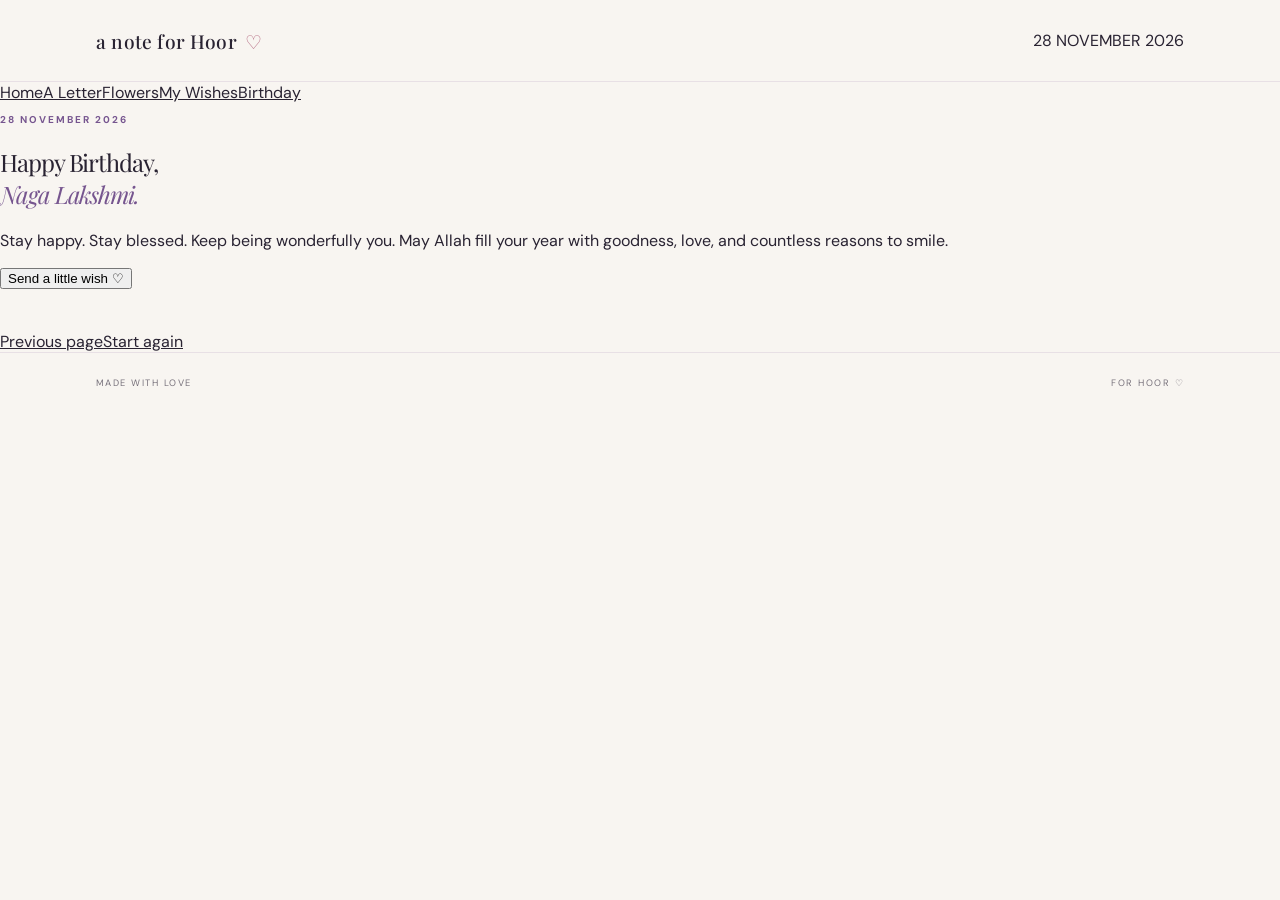
==== birthday.html @ 492910ad "Add separate birthday page" ====
<!DOCTYPE html><html lang="en"><head><meta charset="UTF-8"><meta name="viewport" content="width=device-width, initial-scale=1.0"><meta name="theme-color" content="#f7f4f8"><title>Happy Birthday, Naga Lakshmi</title><link rel="preconnect" href="https://fonts.googleapis.com"><link rel="preconnect" href="https://fonts.gstatic.com" crossorigin><link href="https://fonts.googleapis.com/css2?family=DM+Sans:wght@400;500;600;700&family=Playfair+Display:ital,wght@0,400;0,500;1,400;1,500&display=swap" rel="stylesheet"><link rel="stylesheet" href="style.css"><script src="script.js" defer></script></head><body><header class="site-header"><a class="wordmark" href="index.html">a note for Hoor<span>♡</span></a><span class="date">28 NOVEMBER 2026</span></header><nav class="page-nav" aria-label="Birthday pages"><a href="index.html" >Home</a><a href="letter.html" >A Letter</a><a href="flowers.html" >Flowers</a><a href="wishes.html" >My Wishes</a><a href="birthday.html" aria-current="page">Birthday</a></nav><main><section class="page"><p class="eyebrow">28 NOVEMBER 2026</p><h2 class="closing-name">Happy Birthday,<br><em>Naga Lakshmi.</em></h2><p class="lead">Stay happy. Stay blessed. Keep being wonderfully you. May Allah fill your year with goodness, love, and countless reasons to smile.</p><div class="divider"></div><button class="button" id="wishButton" type="button">Send a little wish ♡</button><p class="wish-response" id="wishResponse" aria-live="polite"></p><div class="actions"><a class="button secondary" href="wishes.html">Previous page</a><a class="button secondary" href="index.html">Start again</a></div></section></main><footer><span>MADE WITH LOVE</span><span>FOR HOOR ♡</span></footer></body></html>
---- style.css ----
:root{--paper:#f8f5f1;--ink:#292332;--muted:#77717b;--violet:#76558f;--rose:#b66d83;--line:#e8e0e5;--serif:"Playfair Display",Georgia,serif;--sans:"DM Sans",Arial,sans-serif}
*{box-sizing:border-box}
html{scroll-behavior:smooth;scroll-padding-top:90px}
body{margin:0;background:var(--paper);color:var(--ink);font-family:var(--sans);-webkit-font-smoothing:antialiased}
a{color:inherit}
.site-header{height:82px;padding:0 7.5%;display:flex;align-items:center;justify-content:space-between;border-bottom:1px solid var(--line)}
.wordmark{text-decoration:none;font:500 1.2rem var(--serif);letter-spacing:.01em}.wordmark span{color:var(--rose);margin-left:8px}
.header-date,.eyebrow,.hero-index,footer{font-size:.67rem;letter-spacing:.16em;text-transform:uppercase;color:var(--muted)}
.header-date{text-decoration:none}
.hero{max-width:1440px;margin:auto;min-height:690px;padding:85px 10% 95px;display:grid;grid-template-columns:1fr .9fr;align-items:center;gap:8%;position:relative}
.hero-copy{max-width:570px;position:relative;z-index:1}
.eyebrow{color:var(--violet);font-weight:700;font-size:.62rem;letter-spacing:.2em}
.intro-line{font:italic 1.4rem var(--serif);color:var(--rose);margin:36px 0 12px}
h1,h2{font-family:var(--serif);font-weight:400;letter-spacing:-.045em}
h1{font-size:clamp(4.5rem,7.4vw,7.8rem);line-height:.98;margin:0 0 28px}
h1 em,h2 em{color:var(--violet);font-weight:400}
.hero-description{font-size:.95rem;line-height:1.9;color:var(--muted);max-width:410px}
.primary-link{display:inline-flex;gap:20px;align-items:center;margin-top:28px;text-decoration:none;font-size:.8rem;color:var(--violet);border-bottom:1px solid #b9a7c3;padding-bottom:9px}
.primary-link span{font-size:1rem}
.hero-photo{margin:0;position:relative;width:100%;max-width:460px;justify-self:end}
.hero-photo:before{content:"";position:absolute;inset:18px -18px -18px 18px;border:1px solid #cbb9d2;z-index:0}
.hero-photo img{display:block;position:relative;z-index:1;width:100%;height:480px;object-fit:cover;object-position:center;border-radius:2px}
.hero-photo figcaption{position:relative;z-index:1;text-align:right;font:italic 1rem var(--serif);color:var(--muted);padding-top:18px}
.hero-index{position:absolute;bottom:34px;left:10%}
.letter-section{padding:125px 12%;background:#f0eaf1;display:grid;grid-template-columns:.8fr 1.2fr;gap:10%;align-items:start}
.section-heading h2,.flowers-copy h2,.wishes-section h2{font-size:clamp(2.9rem,5vw,5rem);line-height:1.05;margin:22px 0}
.letter{max-width:650px;padding:12px 0 0}
.letter p{font-size:.93rem;line-height:2;color:#625b68;margin:0 0 20px}
.letter .salutation{font:italic 1.55rem var(--serif);color:var(--rose);margin-bottom:25px}
.letter .signoff{font:italic 1.1rem var(--serif);color:var(--ink);margin-top:34px;line-height:1.8}
.signoff span{color:var(--violet);font-size:1.35rem}
.flowers-section{max-width:1250px;margin:auto;padding:135px 9%;display:grid;grid-template-columns:1fr 1fr;gap:10%;align-items:center}
.flowers-photo{position:relative}
.flowers-photo:after{content:"";position:absolute;inset:14px -14px -14px 14px;border:1px solid #cbb9d2;z-index:-1}
.flowers-photo img{display:block;width:100%;height:430px;object-fit:cover}
.flowers-copy h2{font-size:clamp(2.7rem,4.6vw,4.4rem)}
.flowers-copy>p:not(.eyebrow){color:var(--muted);font-size:.9rem;line-height:2;max-width:450px}
.small-note{display:block;margin-top:28px;color:var(--rose);font:italic 1.2rem var(--serif)}
.wishes-section{padding:115px 12%;background:#eee9f1;text-align:center}
.wishes-section h2{margin:18px 0 55px}
.wish-list{max-width:850px;margin:auto;text-align:left;border-top:1px solid #d9cfdf}
.wish-item{display:grid;grid-template-columns:65px 1fr;gap:20px;padding:25px 0;border-bottom:1px solid #d9cfdf;align-items:start}
.wish-item>span{font-size:.7rem;letter-spacing:.12em;color:var(--rose);padding-top:6px}
.wish-item h3{font:500 1.5rem var(--serif);margin:0 0 6px}
.wish-item p{font-size:.86rem;color:var(--muted);margin:0;line-height:1.8}
.closing-section{text-align:center;padding:145px 20px 130px}
.closing-section h2{font-size:clamp(3.8rem,8vw,7rem);line-height:1.02;margin:22px 0}
.closing-message{color:var(--muted);font-size:.9rem;line-height:1.8}
.wish-button{margin-top:30px;padding:14px 23px;border:1px solid #a98bb8;background:transparent;color:var(--violet);font:600 .78rem var(--sans);cursor:pointer;transition:background .2s,color .2s}
.wish-button:hover{background:var(--violet);color:white}
.wish-button span{color:var(--rose);margin-left:10px}
.wish-response{min-height:24px;color:var(--rose);font:italic 1.1rem var(--serif);margin:18px 0 0}
.closing-signature{margin-top:48px;color:var(--muted);font:italic 1.1rem var(--serif)}
footer{border-top:1px solid var(--line);padding:24px 7.5%;display:flex;justify-content:space-between;font-size:.58rem}
@media(max-width:800px){.site-header{height:70px;padding:0 6%}.hero{padding:70px 8% 80px;grid-template-columns:1fr;gap:55px}.hero-copy{max-width:600px}.hero-photo{width:82%;max-width:470px;justify-self:center;margin-right:12px}.hero-photo img{height:390px}.hero-index{left:8%}.letter-section{padding:90px 8%;grid-template-columns:1fr;gap:28px}.section-heading h2{margin-bottom:0}.flowers-section{padding:95px 8%;grid-template-columns:1fr;gap:50px}.flowers-photo{width:88%;max-width:500px}.flowers-photo img{height:360px}.wishes-section{padding:90px 8%}.closing-section{padding:110px 8%}}
@media(max-width:420px){.header-date{font-size:.54rem;letter-spacing:.1em}.wordmark{font-size:1.05rem}.hero{padding-top:60px}.intro-line{margin-top:28px}h1{font-size:4.25rem}.hero-photo{width:88%}.hero-photo img{height:330px}.letter-section,.flowers-section,.wishes-section{padding-left:7%;padding-right:7%}.wish-item{grid-template-columns:40px 1fr;gap:12px}.closing-section h2{font-size:3.5rem}footer{padding:20px 6%;font-size:.5rem}}
@media(prefers-reduced-motion:reduce){html{scroll-behavior:auto}*,*:before,*:after{transition:none!important}}
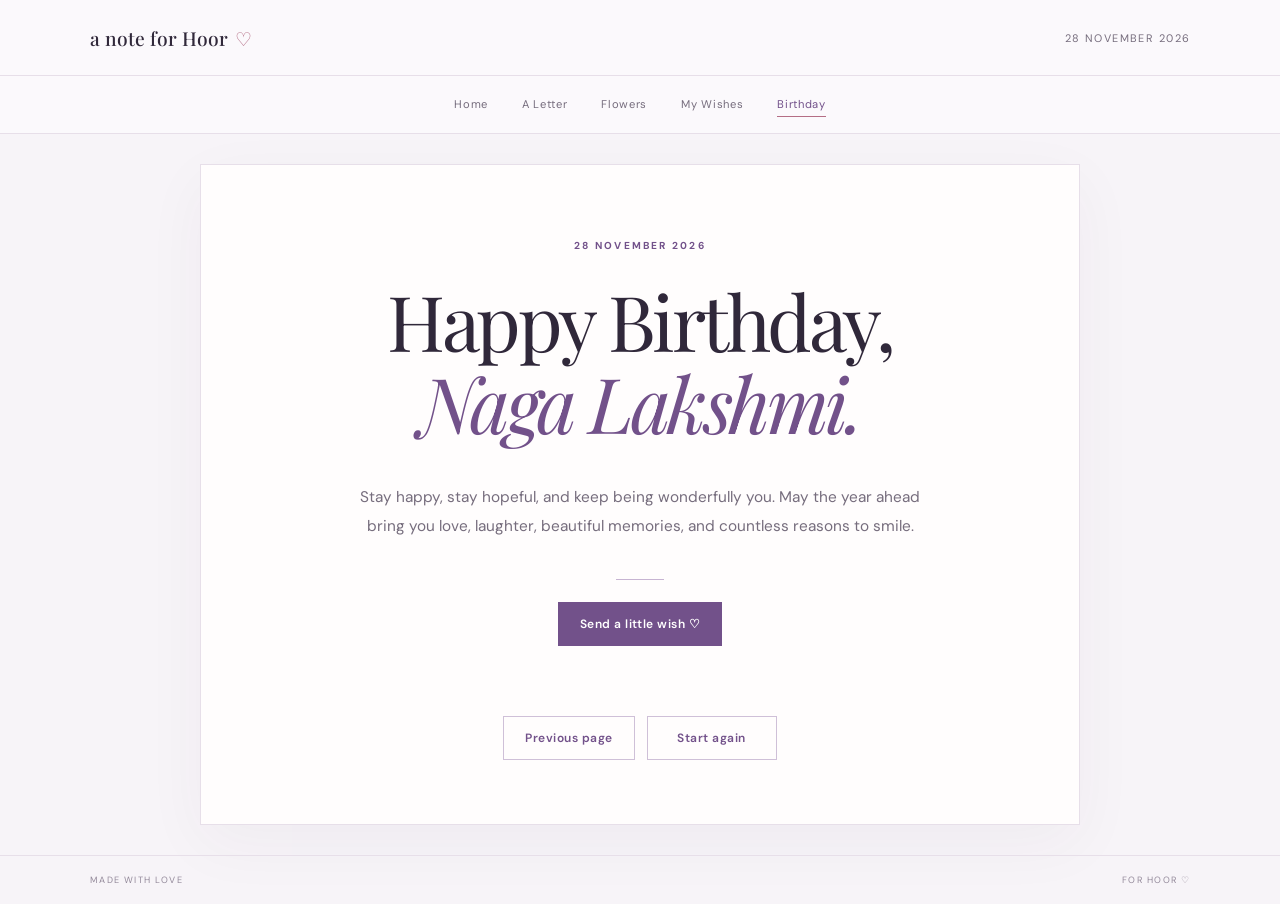
==== commit 3c739aea: "Personalize birthday wishes" ====
--- a/birthday.html
+++ b/birthday.html
@@ -1 +1 @@
-<!DOCTYPE html><html lang="en"><head><meta charset="UTF-8"><meta name="viewport" content="width=device-width, initial-scale=1.0"><meta name="theme-color" content="#f7f4f8"><title>Happy Birthday, Naga Lakshmi</title><link rel="preconnect" href="https://fonts.googleapis.com"><link rel="preconnect" href="https://fonts.gstatic.com" crossorigin><link href="https://fonts.googleapis.com/css2?family=DM+Sans:wght@400;500;600;700&family=Playfair+Display:ital,wght@0,400;0,500;1,400;1,500&display=swap" rel="stylesheet"><link rel="stylesheet" href="style.css"><script src="script.js" defer></script></head><body><header class="site-header"><a class="wordmark" href="index.html">a note for Hoor<span>♡</span></a><span class="date">28 NOVEMBER 2026</span></header><nav class="page-nav" aria-label="Birthday pages"><a href="index.html" >Home</a><a href="letter.html" >A Letter</a><a href="flowers.html" >Flowers</a><a href="wishes.html" >My Wishes</a><a href="birthday.html" aria-current="page">Birthday</a></nav><main><section class="page"><p class="eyebrow">28 NOVEMBER 2026</p><h2 class="closing-name">Happy Birthday,<br><em>Naga Lakshmi.</em></h2><p class="lead">Stay happy. Stay blessed. Keep being wonderfully you. May Allah fill your year with goodness, love, and countless reasons to smile.</p><div class="divider"></div><button class="button" id="wishButton" type="button">Send a little wish ♡</button><p class="wish-response" id="wishResponse" aria-live="polite"></p><div class="actions"><a class="button secondary" href="wishes.html">Previous page</a><a class="button secondary" href="index.html">Start again</a></div></section></main><footer><span>MADE WITH LOVE</span><span>FOR HOOR ♡</span></footer></body></html>+<!DOCTYPE html><html lang="en"><head><meta charset="UTF-8"><meta name="viewport" content="width=device-width, initial-scale=1.0"><meta name="theme-color" content="#f7f4f8"><title>Happy Birthday, Naga Lakshmi</title><link rel="preconnect" href="https://fonts.googleapis.com"><link rel="preconnect" href="https://fonts.gstatic.com" crossorigin><link href="https://fonts.googleapis.com/css2?family=DM+Sans:wght@400;500;600;700&family=Playfair+Display:ital,wght@0,400;0,500;1,400;1,500&display=swap" rel="stylesheet"><link rel="stylesheet" href="style.css"><script src="script.js" defer></script></head><body><header class="site-header"><a class="wordmark" href="index.html">a note for Hoor<span>♡</span></a><span class="date">28 NOVEMBER 2026</span></header><nav class="page-nav" aria-label="Birthday pages"><a href="index.html" >Home</a><a href="letter.html" >A Letter</a><a href="flowers.html" >Flowers</a><a href="wishes.html" >My Wishes</a><a href="birthday.html" aria-current="page">Birthday</a></nav><main><section class="page"><p class="eyebrow">28 NOVEMBER 2026</p><h2 class="closing-name">Happy Birthday,<br><em>Naga Lakshmi.</em></h2><p class="lead">Stay happy, stay hopeful, and keep being wonderfully you. May the year ahead bring you love, laughter, beautiful memories, and countless reasons to smile.</p><div class="divider"></div><button class="button" id="wishButton" type="button">Send a little wish ♡</button><p class="wish-response" id="wishResponse" aria-live="polite"></p><div class="actions"><a class="button secondary" href="wishes.html">Previous page</a><a class="button secondary" href="index.html">Start again</a></div></section></main><footer><span>MADE WITH LOVE</span><span>FOR HOOR ♡</span></footer></body></html>
--- a/style.css
+++ b/style.css
@@ -1,57 +1 @@
-:root{--paper:#f8f5f1;--ink:#292332;--muted:#77717b;--violet:#76558f;--rose:#b66d83;--line:#e8e0e5;--serif:"Playfair Display",Georgia,serif;--sans:"DM Sans",Arial,sans-serif}
-*{box-sizing:border-box}
-html{scroll-behavior:smooth;scroll-padding-top:90px}
-body{margin:0;background:var(--paper);color:var(--ink);font-family:var(--sans);-webkit-font-smoothing:antialiased}
-a{color:inherit}
-.site-header{height:82px;padding:0 7.5%;display:flex;align-items:center;justify-content:space-between;border-bottom:1px solid var(--line)}
-.wordmark{text-decoration:none;font:500 1.2rem var(--serif);letter-spacing:.01em}.wordmark span{color:var(--rose);margin-left:8px}
-.header-date,.eyebrow,.hero-index,footer{font-size:.67rem;letter-spacing:.16em;text-transform:uppercase;color:var(--muted)}
-.header-date{text-decoration:none}
-.hero{max-width:1440px;margin:auto;min-height:690px;padding:85px 10% 95px;display:grid;grid-template-columns:1fr .9fr;align-items:center;gap:8%;position:relative}
-.hero-copy{max-width:570px;position:relative;z-index:1}
-.eyebrow{color:var(--violet);font-weight:700;font-size:.62rem;letter-spacing:.2em}
-.intro-line{font:italic 1.4rem var(--serif);color:var(--rose);margin:36px 0 12px}
-h1,h2{font-family:var(--serif);font-weight:400;letter-spacing:-.045em}
-h1{font-size:clamp(4.5rem,7.4vw,7.8rem);line-height:.98;margin:0 0 28px}
-h1 em,h2 em{color:var(--violet);font-weight:400}
-.hero-description{font-size:.95rem;line-height:1.9;color:var(--muted);max-width:410px}
-.primary-link{display:inline-flex;gap:20px;align-items:center;margin-top:28px;text-decoration:none;font-size:.8rem;color:var(--violet);border-bottom:1px solid #b9a7c3;padding-bottom:9px}
-.primary-link span{font-size:1rem}
-.hero-photo{margin:0;position:relative;width:100%;max-width:460px;justify-self:end}
-.hero-photo:before{content:"";position:absolute;inset:18px -18px -18px 18px;border:1px solid #cbb9d2;z-index:0}
-.hero-photo img{display:block;position:relative;z-index:1;width:100%;height:480px;object-fit:cover;object-position:center;border-radius:2px}
-.hero-photo figcaption{position:relative;z-index:1;text-align:right;font:italic 1rem var(--serif);color:var(--muted);padding-top:18px}
-.hero-index{position:absolute;bottom:34px;left:10%}
-.letter-section{padding:125px 12%;background:#f0eaf1;display:grid;grid-template-columns:.8fr 1.2fr;gap:10%;align-items:start}
-.section-heading h2,.flowers-copy h2,.wishes-section h2{font-size:clamp(2.9rem,5vw,5rem);line-height:1.05;margin:22px 0}
-.letter{max-width:650px;padding:12px 0 0}
-.letter p{font-size:.93rem;line-height:2;color:#625b68;margin:0 0 20px}
-.letter .salutation{font:italic 1.55rem var(--serif);color:var(--rose);margin-bottom:25px}
-.letter .signoff{font:italic 1.1rem var(--serif);color:var(--ink);margin-top:34px;line-height:1.8}
-.signoff span{color:var(--violet);font-size:1.35rem}
-.flowers-section{max-width:1250px;margin:auto;padding:135px 9%;display:grid;grid-template-columns:1fr 1fr;gap:10%;align-items:center}
-.flowers-photo{position:relative}
-.flowers-photo:after{content:"";position:absolute;inset:14px -14px -14px 14px;border:1px solid #cbb9d2;z-index:-1}
-.flowers-photo img{display:block;width:100%;height:430px;object-fit:cover}
-.flowers-copy h2{font-size:clamp(2.7rem,4.6vw,4.4rem)}
-.flowers-copy>p:not(.eyebrow){color:var(--muted);font-size:.9rem;line-height:2;max-width:450px}
-.small-note{display:block;margin-top:28px;color:var(--rose);font:italic 1.2rem var(--serif)}
-.wishes-section{padding:115px 12%;background:#eee9f1;text-align:center}
-.wishes-section h2{margin:18px 0 55px}
-.wish-list{max-width:850px;margin:auto;text-align:left;border-top:1px solid #d9cfdf}
-.wish-item{display:grid;grid-template-columns:65px 1fr;gap:20px;padding:25px 0;border-bottom:1px solid #d9cfdf;align-items:start}
-.wish-item>span{font-size:.7rem;letter-spacing:.12em;color:var(--rose);padding-top:6px}
-.wish-item h3{font:500 1.5rem var(--serif);margin:0 0 6px}
-.wish-item p{font-size:.86rem;color:var(--muted);margin:0;line-height:1.8}
-.closing-section{text-align:center;padding:145px 20px 130px}
-.closing-section h2{font-size:clamp(3.8rem,8vw,7rem);line-height:1.02;margin:22px 0}
-.closing-message{color:var(--muted);font-size:.9rem;line-height:1.8}
-.wish-button{margin-top:30px;padding:14px 23px;border:1px solid #a98bb8;background:transparent;color:var(--violet);font:600 .78rem var(--sans);cursor:pointer;transition:background .2s,color .2s}
-.wish-button:hover{background:var(--violet);color:white}
-.wish-button span{color:var(--rose);margin-left:10px}
-.wish-response{min-height:24px;color:var(--rose);font:italic 1.1rem var(--serif);margin:18px 0 0}
-.closing-signature{margin-top:48px;color:var(--muted);font:italic 1.1rem var(--serif)}
-footer{border-top:1px solid var(--line);padding:24px 7.5%;display:flex;justify-content:space-between;font-size:.58rem}
-@media(max-width:800px){.site-header{height:70px;padding:0 6%}.hero{padding:70px 8% 80px;grid-template-columns:1fr;gap:55px}.hero-copy{max-width:600px}.hero-photo{width:82%;max-width:470px;justify-self:center;margin-right:12px}.hero-photo img{height:390px}.hero-index{left:8%}.letter-section{padding:90px 8%;grid-template-columns:1fr;gap:28px}.section-heading h2{margin-bottom:0}.flowers-section{padding:95px 8%;grid-template-columns:1fr;gap:50px}.flowers-photo{width:88%;max-width:500px}.flowers-photo img{height:360px}.wishes-section{padding:90px 8%}.closing-section{padding:110px 8%}}
-@media(max-width:420px){.header-date{font-size:.54rem;letter-spacing:.1em}.wordmark{font-size:1.05rem}.hero{padding-top:60px}.intro-line{margin-top:28px}h1{font-size:4.25rem}.hero-photo{width:88%}.hero-photo img{height:330px}.letter-section,.flowers-section,.wishes-section{padding-left:7%;padding-right:7%}.wish-item{grid-template-columns:40px 1fr;gap:12px}.closing-section h2{font-size:3.5rem}footer{padding:20px 6%;font-size:.5rem}}
-@media(prefers-reduced-motion:reduce){html{scroll-behavior:auto}*,*:before,*:after{transition:none!important}}
+:root{--bg:#f7f4f8;--paper:#fffdfd;--ink:#30283a;--muted:#766d7d;--violet:#72518a;--rose:#b46e85;--line:#e7dfe9;--serif:"Playfair Display",Georgia,serif;--sans:"DM Sans",Arial,sans-serif}*{box-sizing:border-box}html,body{margin:0;min-height:100%;background:var(--bg);color:var(--ink);font-family:var(--sans)}body{min-height:100vh;display:flex;flex-direction:column}.site-header{height:76px;flex-shrink:0;padding:0 clamp(22px,7vw,100px);display:flex;align-items:center;justify-content:space-between;border-bottom:1px solid var(--line);background:#fbf9fc}.wordmark{font:500 1.2rem var(--serif);text-decoration:none;color:var(--ink)}.wordmark span{color:var(--rose);margin-left:7px}.date{font-size:.68rem;letter-spacing:.13em;color:var(--muted)}.page-nav{display:flex;justify-content:center;gap:clamp(12px,3vw,34px);padding:16px 18px;border-bottom:1px solid var(--line);background:#fbf9fc;flex-wrap:wrap}.page-nav a{font-size:.7rem;letter-spacing:.06em;text-decoration:none;color:var(--muted);padding:5px 0;border-bottom:1px solid transparent}.page-nav a:hover,.page-nav a[aria-current=page]{color:var(--violet);border-color:var(--rose)}main{width:100%;flex:1;display:grid;place-items:center;padding:30px 22px}.page{width:min(880px,100%);min-height:min(570px,calc(100vh - 190px));display:flex;flex-direction:column;justify-content:center;align-items:center;text-align:center;padding:clamp(26px,5vw,65px);background:var(--paper);border:1px solid var(--line);box-shadow:0 18px 60px #3a24400b}.eyebrow{font-size:.63rem;letter-spacing:.22em;text-transform:uppercase;font-weight:700;color:var(--violet)}h1,h2{font-family:var(--serif);font-weight:400;letter-spacing:-.045em}h1{font-size:clamp(3.7rem,8vw,6.8rem);line-height:.98;margin:24px 0}h2{font-size:clamp(2.8rem,6vw,4.8rem);line-height:1.06;margin:18px 0 25px}h1 em,h2 em{color:var(--violet);font-weight:400}.lead{max-width:560px;font-size:.96rem;line-height:1.9;color:var(--muted)}.intro{font:italic 1.35rem var(--serif);color:var(--rose);margin:8px 0 0}.actions{display:flex;gap:12px;justify-content:center;flex-wrap:wrap;margin-top:30px}.button{display:inline-flex;align-items:center;justify-content:center;min-width:130px;padding:13px 21px;border:1px solid var(--violet);background:var(--violet);color:#fff;text-decoration:none;font:600 .75rem var(--sans);letter-spacing:.04em;cursor:pointer;transition:background .2s,color .2s}.button:hover{background:transparent;color:var(--violet)}.button.secondary{background:transparent;color:var(--violet);border-color:#cfc0d8}.button.secondary:hover{background:#eee7f3}.letter-copy{max-width:610px;text-align:left}.letter-copy p{font-size:.91rem;line-height:1.9;color:#655c6b;margin:0 0 15px}.letter-copy .salutation{font:italic 1.45rem var(--serif);color:var(--rose);margin-bottom:20px}.signature{font:italic 1.2rem var(--serif)!important;color:var(--violet)!important;margin-top:20px!important}.flower-words{font:italic clamp(2.5rem,6vw,4.5rem)/1.2 var(--serif);color:var(--violet);max-width:650px}.flower-words span{color:var(--rose)}.divider{width:48px;height:1px;background:#c7b4d2;margin:22px auto}.wish-list{width:min(570px,100%);text-align:left;margin:10px auto 0}.wish-item{padding:15px 0;border-bottom:1px solid var(--line);display:grid;grid-template-columns:42px 1fr;gap:12px;align-items:start}.wish-item:first-child{border-top:1px solid var(--line)}.wish-item>span{font-size:.68rem;color:var(--rose);padding-top:4px}.wish-item h3{font:500 1.25rem var(--serif);margin:0 0 5px}.wish-item p{font-size:.82rem;line-height:1.7;color:var(--muted);margin:0}.closing-name{font-size:clamp(2.7rem,6vw,5rem)!important}.wish-response{min-height:25px;color:var(--rose);font:italic 1.05rem var(--serif);margin:15px 0 0}footer{flex-shrink:0;padding:18px clamp(22px,7vw,100px);display:flex;justify-content:space-between;color:#93899a;font-size:.57rem;letter-spacing:.16em;border-top:1px solid var(--line)}@media(max-width:560px){.site-header{height:66px}.page-nav{gap:10px 18px;padding:13px 8px}.page-nav a{font-size:.64rem}main{padding:16px 12px}.page{min-height:calc(100vh - 180px);padding:25px 20px}h1{font-size:3.65rem}h2{font-size:2.8rem}.lead{font-size:.88rem}.letter-copy p{font-size:.84rem}.wish-item{grid-template-columns:35px 1fr}footer{font-size:.5rem;padding:16px 18px}}
